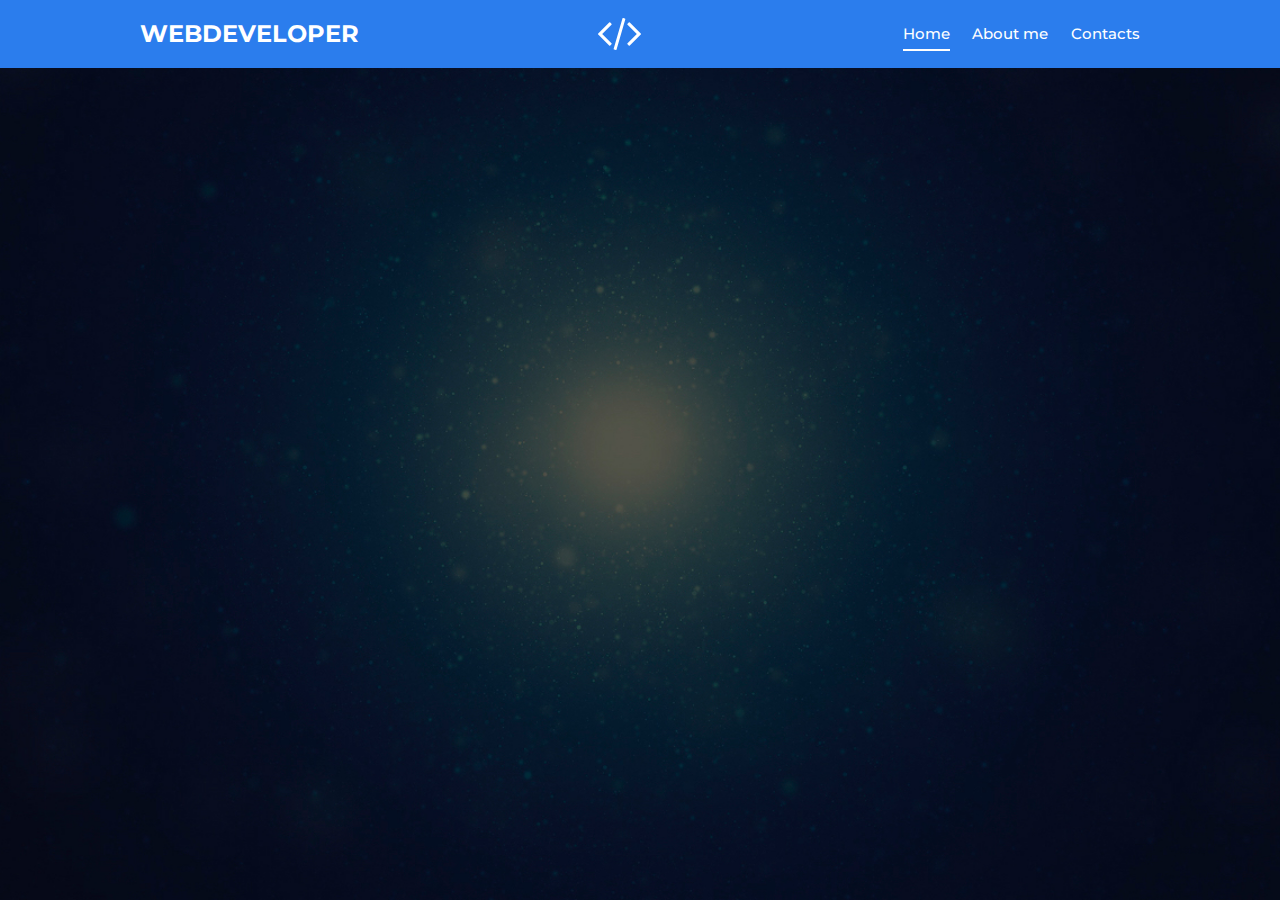
==== Personal-Folio-Page/index.html @ 01d0a5a3 "add header block" ====
<!DOCTYPE html>
<html lang="ru">
	<head>
		<title>Personal Folio</title>
        <link href="https://fonts.googleapis.com/css?family=Montserrat:300,400,500,700&display=swap&subset=cyrillic" rel="stylesheet">
		<link rel="stylesheet" href="css/style.css">
		<meta charset="UTF-8">
		<meta name="viewport" content="width=device-width">
	</head>
	<body>

		<div class="page">
            <header class="header">
                <div class="container">
                    <div class="header-inner">
                        <div class="header-brand">
                            WEBDEVELOPER
                        </div>
                        <div class="header-logo">
                            <img src="img/code.svg" alt="">
                        </div>
                        <nav class="header-nav">
                            <a class="header-nav-link active" href="#">Home</a>
                            <a class="header-nav-link" href="#">About me</a>
                            <a class="header-nav-link" href="#">Contacts</a>
                        </nav>
                    </div>
                </div>
            </header>
		</div>

		<script src="js/script.js"></script>
	</body>
</html>
---- Personal-Folio-Page/css/style.css ----
*,*:before,*:after{
	padding: 0;
	margin: 0;
	border: 0;
	box-sizing: border-box;
}

html,body{
    font-size: 15px;
}
body {
    margin: 0;

    font-family: 'Montserrat', sans-serif;
    font-size: 1rem;
    line-height: 1.6;
}

h1, h2, h3, h4, h5, h6 {
    margin: 0;
}

p {
    margin: 0 0 10px;
}
.container {
    width: 100%;
    max-width: 1000px;
    margin: 0 auto;
}
.page {
    width: 100%;
    height: 100vh;

    background: #000 url("../img/bg.jpg") center no-repeat;
    background-size: cover;
}

.header {
    padding: 1rem 0;
   background: #2b7ded;
}
.header-inner {
    display: flex;
    justify-content: space-between;
    align-items: center;
}
.header-brand {
    font-size: 24px;
    color: rgb(255, 255, 255);
    font-weight: bold;
    text-transform: uppercase;
}
.header-logo img {
    display: block;
}
.header-nav {
    display: flex;
}
.header-nav-link {
    margin-left: 1.5rem;
    font-size: 15px;
    color: rgb(255, 255, 255);
    font-size: 1rem;
    font-weight: 500;
    text-decoration: none;
    transition: color .2s linear;
}
.header-nav-link:hover {
    color: #b2e3fd;
}
.header-nav-link.active {
    position: relative;
}
.header-nav-link.active:after {
    content: "";
    width: 100%;
    height: 2px;

    background-color: #fff;
    position: absolute;
    left: 0;
    bottom: -5px;
}
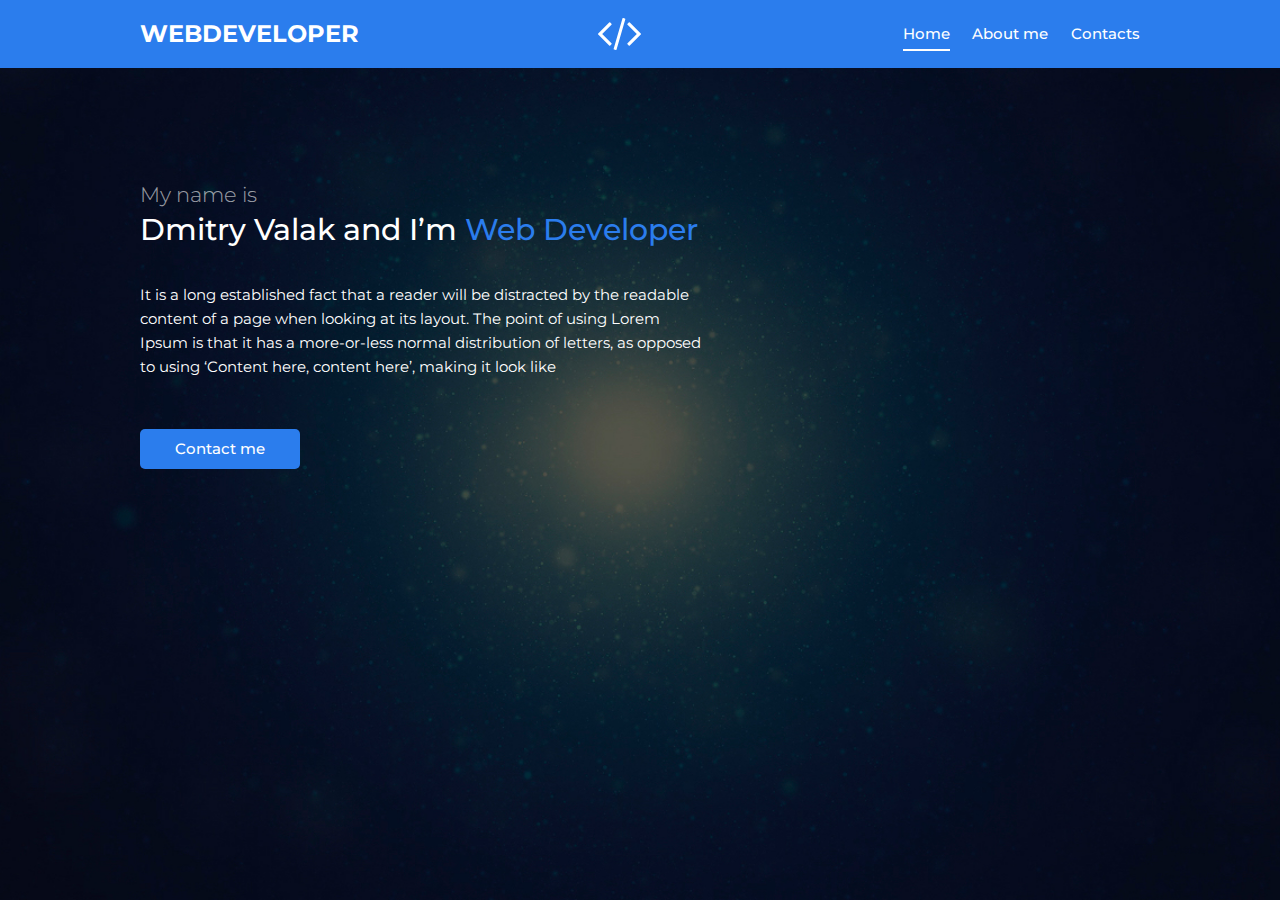
==== commit 2dee24e2: "add content block" ====
--- a/Personal-Folio-Page/index.html
+++ b/Personal-Folio-Page/index.html
@@ -27,6 +27,17 @@
                     </div>
                 </div>
             </header>
+
+            <div class="container">
+                <div class="content">
+                    <h2 class="subtitle">My name is</h2>
+                    <h1 class="title">Dmitry Valak and I’m <span>Web Developer</span></h1>
+                    <div class="text">
+                        <p>It is a long established fact that a reader will be distracted by the readable content of a page when looking at its layout. The point of using Lorem Ipsum is that it has a more-or-less normal distribution of letters, as opposed to using ‘Content here, content here’, making it look like</p>
+                    </div>
+                    <a class="btn" href="#">Contact me</a>
+                </div>
+            </div>
 		</div>
 
 		<script src="js/script.js"></script>
--- a/Personal-Folio-Page/css/style.css
+++ b/Personal-Folio-Page/css/style.css
@@ -38,7 +38,8 @@
 
 .header {
     padding: 1rem 0;
-   background: #2b7ded;
+    background: #2b7ded;
+    margin-bottom: 110px;
 }
 .header-inner {
     display: flex;
@@ -81,4 +82,54 @@
     position: absolute;
     left: 0;
     bottom: -5px;
-}+}
+.content {
+    width: 565px;
+}
+
+.subtitle {
+    font-size: 1.4rem;
+    color: rgba(255, 255, 255, .6);
+    font-weight: 300;
+}
+
+.title {
+    margin-bottom: 35px;
+
+    font-size: 2rem;
+    color: #fff;
+    font-weight: 500;
+    line-height: 1.2;
+}
+
+.title span {
+    color: #2B7DED;
+}
+
+.text {
+    margin-bottom: 50px;
+
+    font-size: 1rem;
+    color: #fff;
+}
+
+.btn {
+    display: inline-block;
+    padding: 12px 35px;
+
+    font-size: 1rem;
+    line-height: 1.1;
+    color: #fff;
+    font-weight: 500;
+    text-decoration: none;
+
+    background-color: #2B7DED;
+    border-radius: 5px;
+
+    transition: background .2s linear;
+}
+
+.btn:hover {
+    background-color: #1461cb;
+}
+
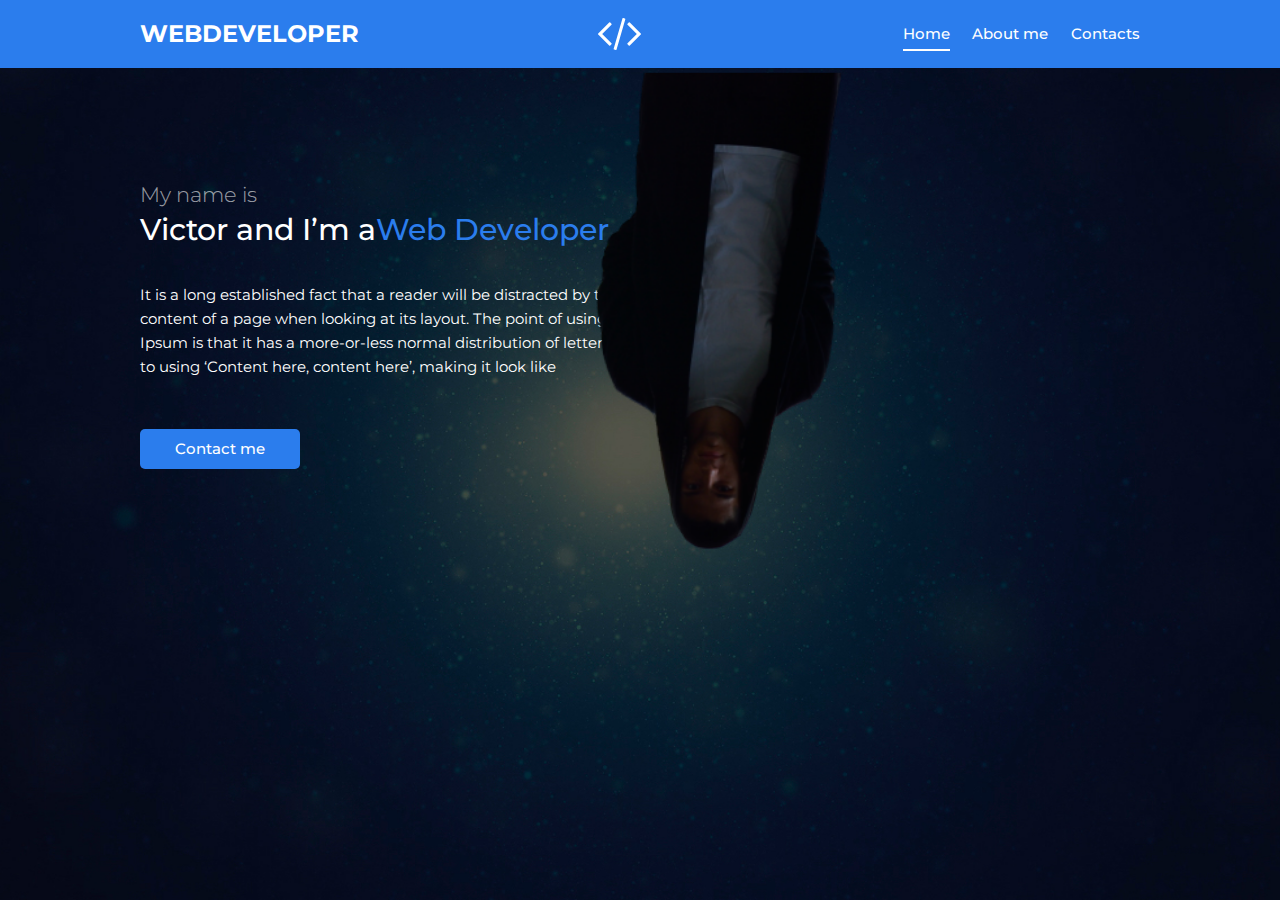
==== commit 3f146916: "add creator's photo" ====
--- a/Personal-Folio-Page/index.html
+++ b/Personal-Folio-Page/index.html
@@ -31,13 +31,16 @@
             <div class="container">
                 <div class="content">
                     <h2 class="subtitle">My name is</h2>
-                    <h1 class="title">Dmitry Valak and I’m <span>Web Developer</span></h1>
+                    <h1 class="title">Victor and I’m a<span>Web Developer</span></h1>
                     <div class="text">
                         <p>It is a long established fact that a reader will be distracted by the readable content of a page when looking at its layout. The point of using Lorem Ipsum is that it has a more-or-less normal distribution of letters, as opposed to using ‘Content here, content here’, making it look like</p>
                     </div>
                     <a class="btn" href="#">Contact me</a>
                 </div>
             </div>
+
+            <img class="author" src="img/ph.png" alt="">
+
 		</div>
 
 		<script src="js/script.js"></script>
--- a/Personal-Folio-Page/css/style.css
+++ b/Personal-Folio-Page/css/style.css
@@ -31,6 +31,7 @@
 .page {
     width: 100%;
     height: 100vh;
+    position: relative;
 
     background: #000 url("../img/bg.jpg") center no-repeat;
     background-size: cover;
@@ -133,3 +134,15 @@
     background-color: #1461cb;
 }
 
+.author {
+    position: absolute;
+    transform: rotate(180deg) scale(1.3);
+    top: 134px;
+    right: 30%;
+}
+.author:hover {
+    position: absolute;
+    transform: rotate(0deg) scale(1.3);
+    right: 20%;
+    transition: .2s linear;
+}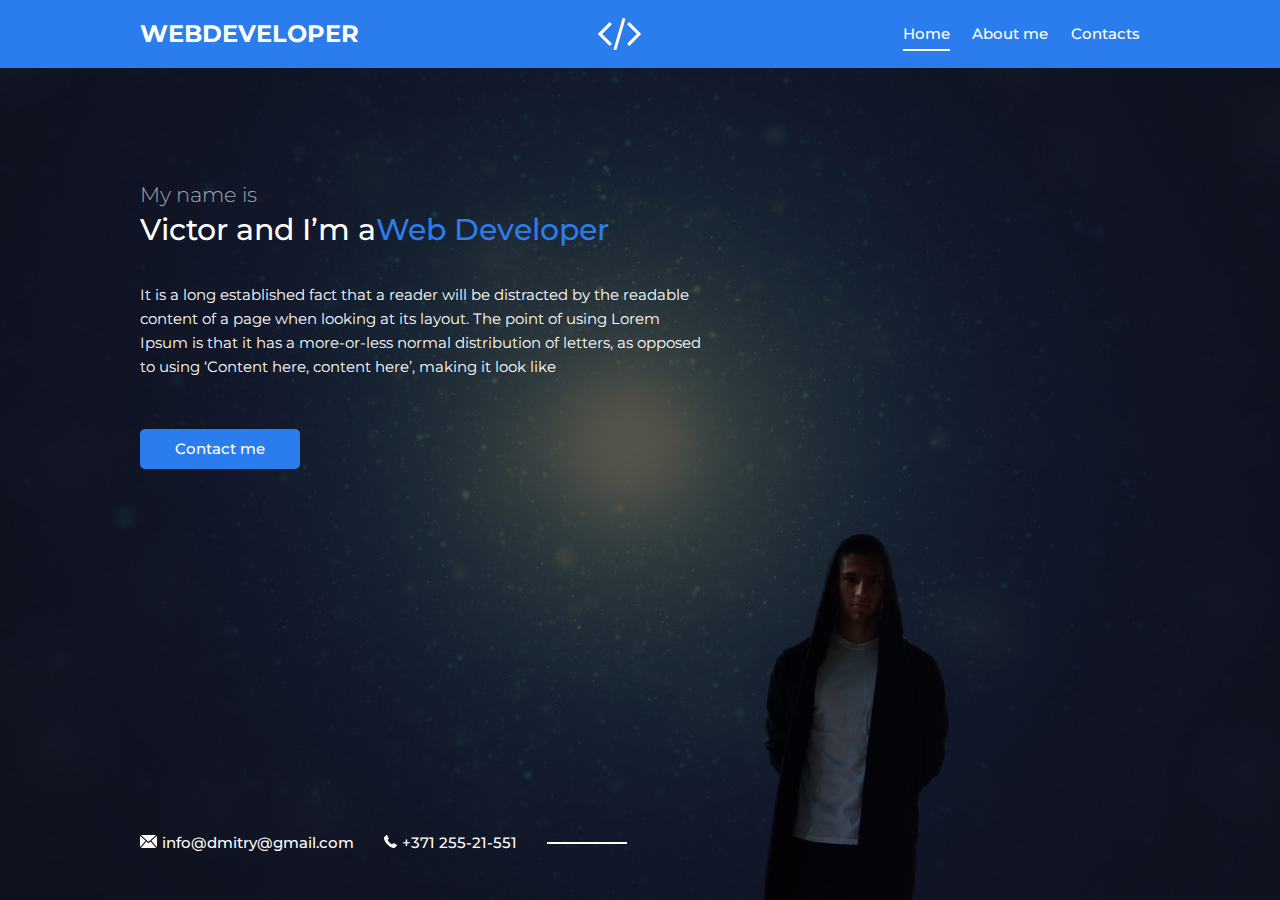
==== commit 48fb5243: "add contacts page, add forms, fix tag main," ====
--- a/Personal-Folio-Page/index.html
+++ b/Personal-Folio-Page/index.html
@@ -20,24 +20,39 @@
                             <img src="img/code.svg" alt="">
                         </div>
                         <nav class="header-nav">
-                            <a class="header-nav-link active" href="#">Home</a>
-                            <a class="header-nav-link" href="#">About me</a>
-                            <a class="header-nav-link" href="#">Contacts</a>
+                            <a class="header-nav-link active" href="index.html">Home</a>
+                            <a class="header-nav-link" href="about.html">About me</a>
+                            <a class="header-nav-link" href="contacts.html">Contacts</a>
                         </nav>
                     </div>
                 </div>
             </header>
 
             <div class="container">
-                <div class="content">
-                    <h2 class="subtitle">My name is</h2>
-                    <h1 class="title">Victor and I’m a<span>Web Developer</span></h1>
+                <main class="content">
+                    <div class="content-header">
+                        <h2 class="subtitle">My name is</h2>
+                        <h1 class="title">Victor and I’m a<span>Web Developer</span></h1>
+                    </div>
                     <div class="text">
                         <p>It is a long established fact that a reader will be distracted by the readable content of a page when looking at its layout. The point of using Lorem Ipsum is that it has a more-or-less normal distribution of letters, as opposed to using ‘Content here, content here’, making it look like</p>
                     </div>
                     <a class="btn" href="#">Contact me</a>
+                </main>
+            </div>
+
+            <footer class="footer">
+                <div class="container">
+                    <div class="contacts">
+                        <a class="contacts-link" href="mailto:info@dmitry@gmail.com ">
+                            <img class="contacts-icon" src="img/mail.svg" alt="">info@dmitry@gmail.com
+                        </a>
+                        <a class="contacts-link" href="tel:+37125521551">
+                            <img class="contacts-icon" src="img/tel.svg" alt="">+371 255-21-551
+                        </a>
+                    </div>
                 </div>
-            </div>
+            </footer>
 
             <img class="author" src="img/ph.png" alt="">
 
--- a/Personal-Folio-Page/css/style.css
+++ b/Personal-Folio-Page/css/style.css
@@ -35,6 +35,7 @@
 
     background: #000 url("../img/bg.jpg") center no-repeat;
     background-size: cover;
+    z-index: 0;
 }
 
 .header {
@@ -87,6 +88,9 @@
 .content {
     width: 565px;
 }
+.content-header {
+    margin-bottom: 35px;
+}
 
 .subtitle {
     font-size: 1.4rem;
@@ -95,8 +99,7 @@
 }
 
 .title {
-    margin-bottom: 35px;
-
+    margin-bottom: 10px;
     font-size: 2rem;
     color: #fff;
     font-weight: 500;
@@ -118,12 +121,15 @@
     display: inline-block;
     padding: 12px 35px;
 
+    font-family: inherit;
     font-size: 1rem;
     line-height: 1.1;
     color: #fff;
     font-weight: 500;
     text-decoration: none;
 
+    cursor: pointer;
+    border: 0;
     background-color: #2B7DED;
     border-radius: 5px;
 
@@ -133,16 +139,101 @@
 .btn:hover {
     background-color: #1461cb;
 }
+.btn-full{
+    display: block;
+    width: 100%;
+}
 
 .author {
     position: absolute;
-    transform: rotate(180deg) scale(1.3);
-    top: 134px;
-    right: 30%;
-}
-.author:hover {
-    position: absolute;
-    transform: rotate(0deg) scale(1.3);
-    right: 20%;
-    transition: .2s linear;
+
+    right: 20px;
+    bottom: 0;
+
+    z-index: -1;
+}
+
+
+
+.footer {
+    width: 100%;
+
+    position: absolute;
+    bottom: 45px;
+    left: 0;
+}
+
+
+
+.contacts {
+    display: flex;
+    align-items: center;
+}
+
+.contacts-link {
+    margin-right: 2rem;
+
+    font-size: 1rem;
+    color: #fff;
+    text-decoration: none;
+    font-weight: 500;
+}
+
+.contacts-link:last-child {
+    margin-right: 0;
+    position: relative;
+}
+
+.contacts-link:last-child:after {
+    content: "";
+    display: block;
+    width: 80px;
+    height: 2px;
+    margin-left: 2rem;
+
+    background-color: #fff;
+    pointer-events: none;
+
+    position: absolute;
+    left: 100%;
+    top: 11px;
+}
+
+.contacts-link:hover {
+    text-decoration: underline;
+}
+
+.contacts-icon {
+    margin-right: 5px;
+}
+
+.form {
+    width: 100%;
+    max-width: 280px;
+}
+.form-group {
+    margin-bottom: 20px;
+}
+
+.input, 
+.textarea {
+    display: block;
+    width: 100%;
+    padding: 12px 18px;
+
+    font-family: inherit;
+    font-size: 1rem;
+    color: #fff;
+
+    border: 0;
+    background-color: rgba(255, 255, 255, .1);
+    border-radius: 5px;
+}
+.textarea{
+    height: 100px;
+    resize: none;
+}
+.input::placeholder,
+.textarea::placeholder {
+    color: #fff;
 }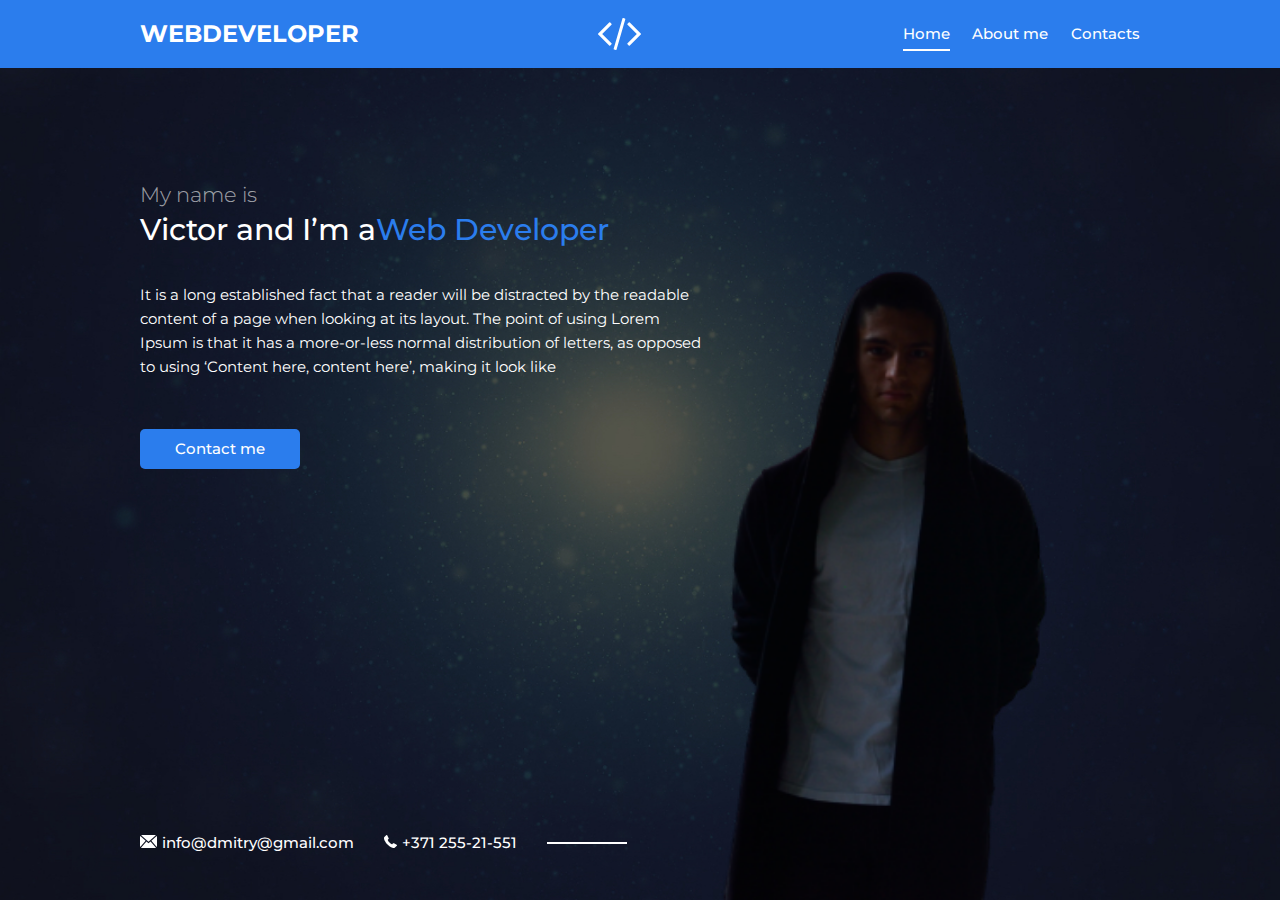
==== commit 56ba0ec5: "add media styles for display adaptation" ====
--- a/Personal-Folio-Page/index.html
+++ b/Personal-Folio-Page/index.html
@@ -5,7 +5,7 @@
         <link href="https://fonts.googleapis.com/css?family=Montserrat:300,400,500,700&display=swap&subset=cyrillic" rel="stylesheet">
 		<link rel="stylesheet" href="css/style.css">
 		<meta charset="UTF-8">
-		<meta name="viewport" content="width=device-width">
+		<meta name="viewport" content="width=device-width, initial-scale=1">
 	</head>
 	<body>
 
--- a/Personal-Folio-Page/css/style.css
+++ b/Personal-Folio-Page/css/style.css
@@ -25,8 +25,9 @@
 }
 .container {
     width: 100%;
-    max-width: 1000px;
+    max-width: 1030px;
     margin: 0 auto;
+    padding: 0 1rem;
 }
 .page {
     width: 100%;
@@ -36,6 +37,7 @@
     background: #000 url("../img/bg.jpg") center no-repeat;
     background-size: cover;
     z-index: 0;
+    overflow: hidden;
 }
 
 .header {
@@ -86,7 +88,9 @@
     bottom: -5px;
 }
 .content {
-    width: 565px;
+    max-width: 565px;
+    height: 100%;
+    width: 100%;
 }
 .content-header {
     margin-bottom: 35px;
@@ -146,24 +150,18 @@
 
 .author {
     position: absolute;
-
-    right: 20px;
+    height: 1000px;
+    right: -200px;
     bottom: 0;
-
     z-index: -1;
 }
 
-
-
 .footer {
     width: 100%;
-
     position: absolute;
     bottom: 45px;
     left: 0;
 }
-
-
 
 .contacts {
     display: flex;
@@ -236,4 +234,61 @@
 .input::placeholder,
 .textarea::placeholder {
     color: #fff;
+}
+@media (max-width: 1441px) {
+    .author {
+        height: 900px;
+        right: -400px;
+    }
+}
+@media (max-width: 1281px) {
+    .author {
+        height: 700px;
+        right: -300px;
+    }
+}
+
+@media (max-width: 1000px) {
+    .author {
+        display: none;
+    }
+}
+
+@media (max-width: 767px) {
+    
+    .header-logo {
+        display: none;
+    }
+
+    .header-brand {
+        font-size: 1.2rem;
+    }
+}
+
+@media (max-width: 565px) {
+    .content {
+        text-align: center;
+    }
+    .contacts-link:last-child:after {
+        display: none;
+    }
+    .header-inner {
+        flex-direction: column;
+    }
+    .header-brand {
+        margin-bottom: 1rem;
+    }
+    .contacts {
+        flex-direction: column;
+    }
+    .contacts-link {
+        margin-right: 0;
+        margin-bottom: .5rem;
+    }
+    .contacts-link:last-child {
+        margin-bottom: 0;
+    }
+    .page {
+        height: auto;
+    }
 }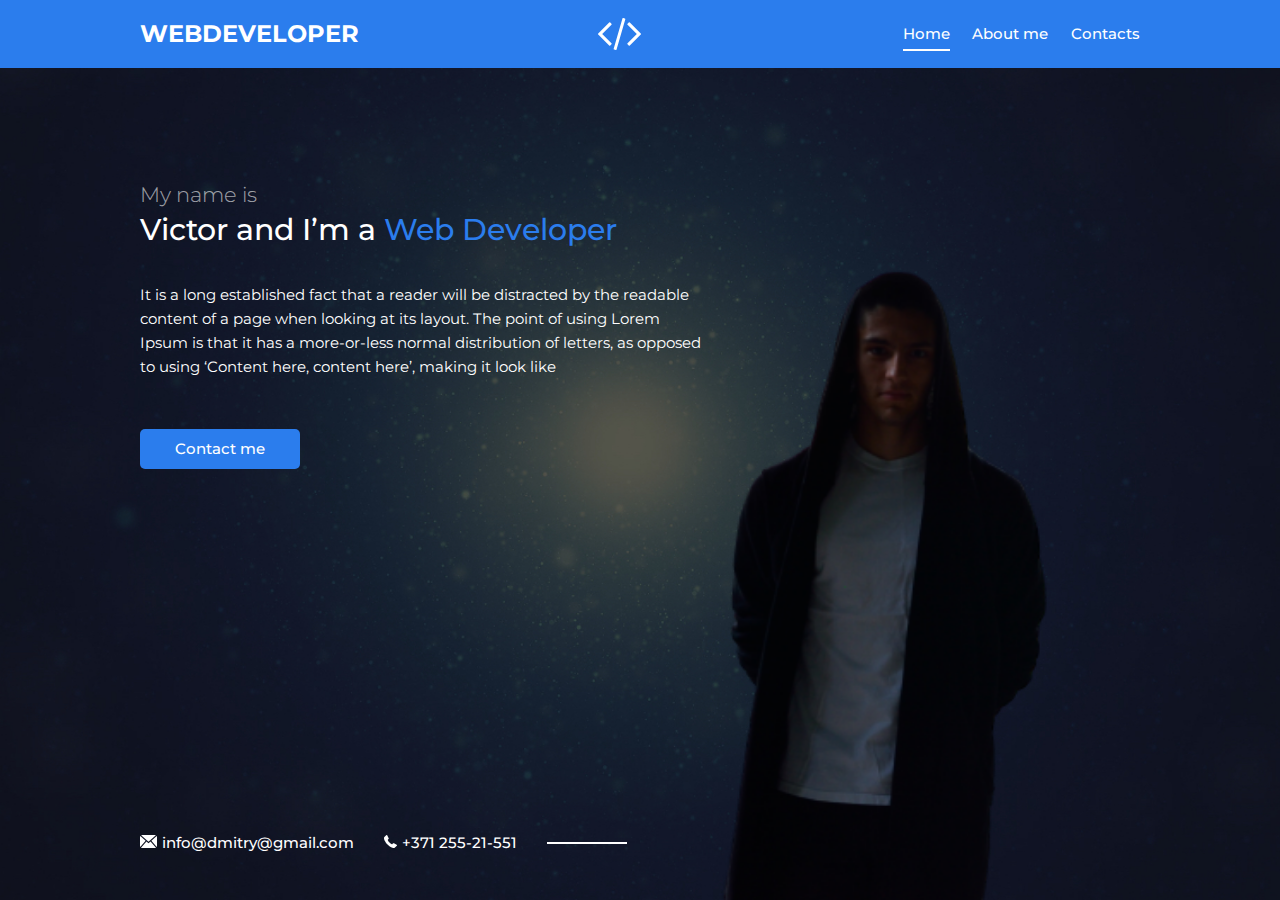
==== commit 21b80153: "add finale adaptation for mobile devices" ====
--- a/Personal-Folio-Page/index.html
+++ b/Personal-Folio-Page/index.html
@@ -32,19 +32,19 @@
                 <main class="content">
                     <div class="content-header">
                         <h2 class="subtitle">My name is</h2>
-                        <h1 class="title">Victor and I’m a<span>Web Developer</span></h1>
+                        <h1 class="title">Victor and I’m a <span>Web Developer</span></h1>
                     </div>
                     <div class="text">
                         <p>It is a long established fact that a reader will be distracted by the readable content of a page when looking at its layout. The point of using Lorem Ipsum is that it has a more-or-less normal distribution of letters, as opposed to using ‘Content here, content here’, making it look like</p>
                     </div>
-                    <a class="btn" href="#">Contact me</a>
+                    <a class="btn" href="contacts.html">Contact me</a>
                 </main>
             </div>
 
             <footer class="footer">
                 <div class="container">
                     <div class="contacts">
-                        <a class="contacts-link" href="mailto:info@dmitry@gmail.com ">
+                        <a class="contacts-link" href="mailto:info@victor@gmail.com ">
                             <img class="contacts-icon" src="img/mail.svg" alt="">info@dmitry@gmail.com
                         </a>
                         <a class="contacts-link" href="tel:+37125521551">
--- a/Personal-Folio-Page/css/style.css
+++ b/Personal-Folio-Page/css/style.css
@@ -32,6 +32,7 @@
 .page {
     width: 100%;
     height: 100vh;
+    min-height: 770px;
     position: relative;
 
     background: #000 url("../img/bg.jpg") center no-repeat;
@@ -249,13 +250,16 @@
 }
 
 @media (max-width: 1000px) {
+
+}
+
+@media (max-width: 767px) {
     .author {
         display: none;
     }
-}
-
-@media (max-width: 767px) {
-    
+    .header {
+        margin-bottom: 50px;
+    }
     .header-logo {
         display: none;
     }
@@ -263,20 +267,21 @@
     .header-brand {
         font-size: 1.2rem;
     }
-}
-
-@media (max-width: 565px) {
+    .page {
+        min-height: 100vh;
+        height: auto;
+        padding-bottom: 1rem;
+    }
+    .form {
+        margin: 0 auto;
+    }
+    .footer {
+        position: static;
+    }
     .content {
+        max-width: none;
+        margin-bottom: 50px;
         text-align: center;
-    }
-    .contacts-link:last-child:after {
-        display: none;
-    }
-    .header-inner {
-        flex-direction: column;
-    }
-    .header-brand {
-        margin-bottom: 1rem;
     }
     .contacts {
         flex-direction: column;
@@ -288,7 +293,33 @@
     .contacts-link:last-child {
         margin-bottom: 0;
     }
+    .contacts-link:last-child:after {
+        display: none;
+    }
+}
+
+@media (max-width: 565px) {
+
+    .content {
+        text-align: center;
+    }
+
+    .header-inner {
+        flex-direction: column;
+    }
+    .header-brand {
+        margin-bottom: 1rem;
+    }
     .page {
+        min-height: 100vh;
         height: auto;
     }
+}
+@media (max-width: 320px) {
+    .title {
+        font-size: 1.6rem;
+    }
+    .subtitle {
+        font-size: 1.2rem;
+    }
 }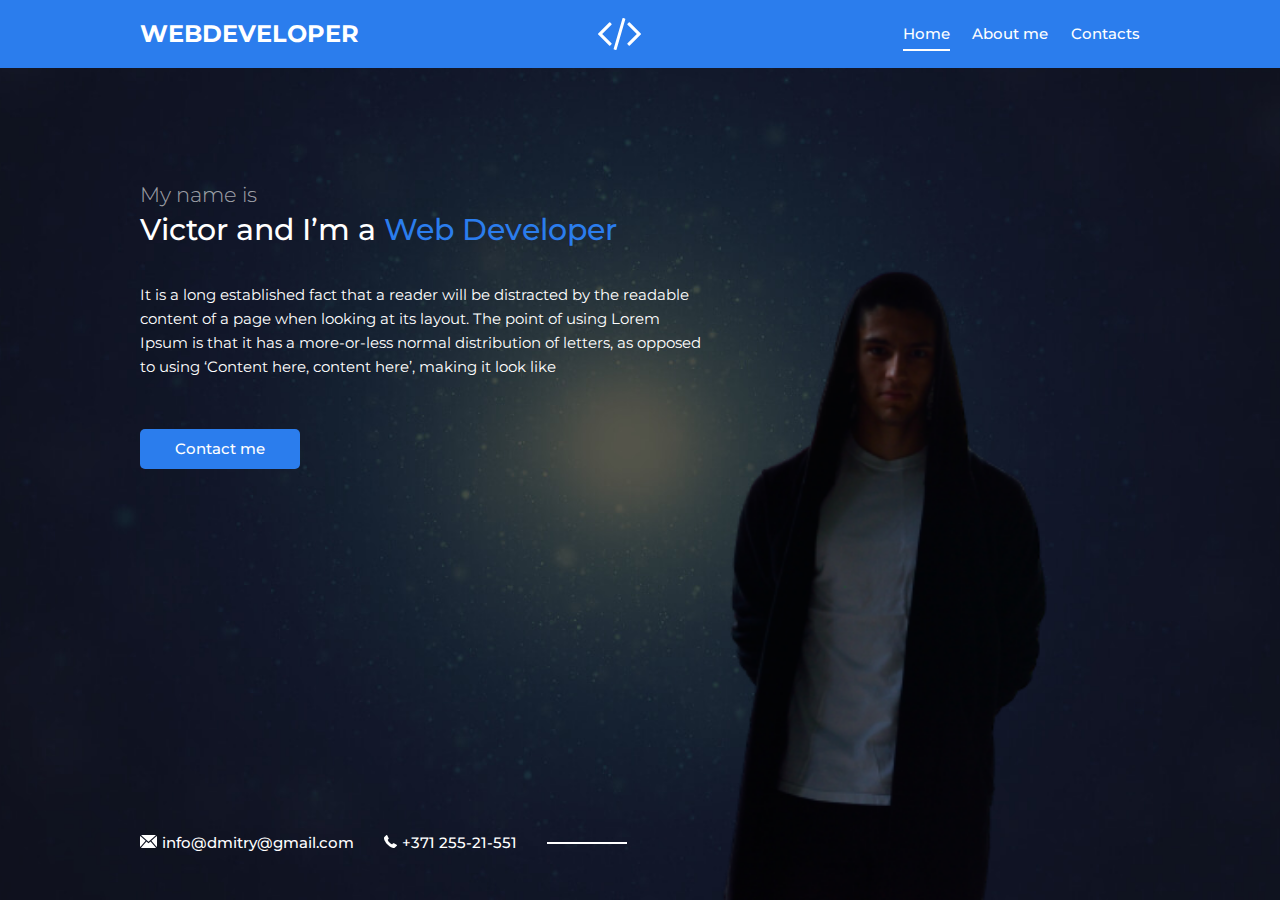
==== commit ee3d4414: "add favicons, tinyfy bacground img" ====
--- a/Personal-Folio-Page/index.html
+++ b/Personal-Folio-Page/index.html
@@ -2,10 +2,13 @@
 <html lang="ru">
 	<head>
 		<title>Personal Folio</title>
+		<meta charset="UTF-8">
+		<meta name="viewport" content="width=device-width, initial-scale=1">
         <link href="https://fonts.googleapis.com/css?family=Montserrat:300,400,500,700&display=swap&subset=cyrillic" rel="stylesheet">
 		<link rel="stylesheet" href="css/style.css">
-		<meta charset="UTF-8">
-		<meta name="viewport" content="width=device-width, initial-scale=1">
+        <link rel="icon" type="image/png" href="img/favicon.png">
+        <meta name="description" content="сайты на заказ">
+        <meta name="keywords" content="создание сайтов на заказ">
 	</head>
 	<body>
 
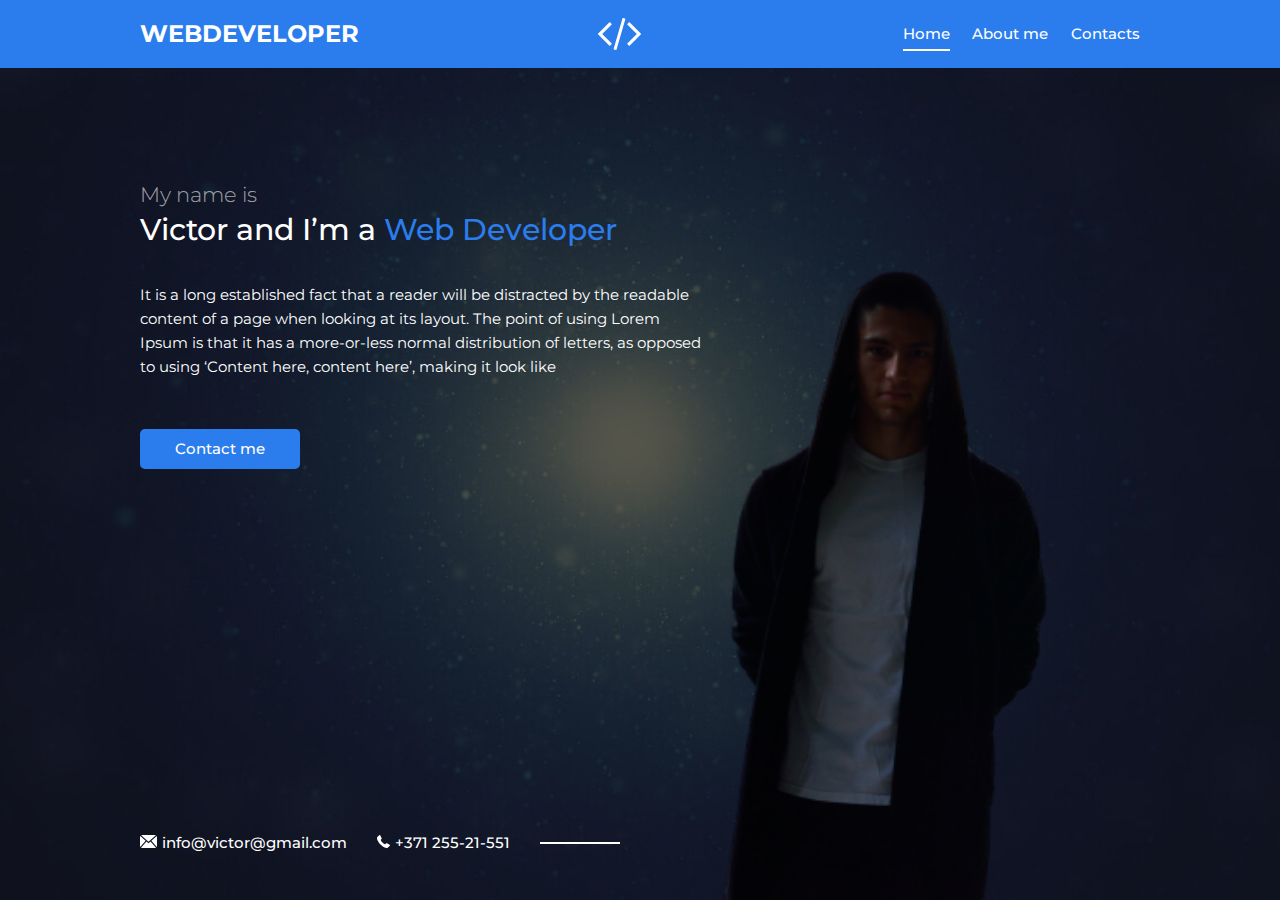
==== commit 621430ad: "v" ====
--- a/Personal-Folio-Page/index.html
+++ b/Personal-Folio-Page/index.html
@@ -48,7 +48,7 @@
                 <div class="container">
                     <div class="contacts">
                         <a class="contacts-link" href="mailto:info@victor@gmail.com ">
-                            <img class="contacts-icon" src="img/mail.svg" alt="">info@dmitry@gmail.com
+                            <img class="contacts-icon" src="img/mail.svg" alt="">info@victor@gmail.com
                         </a>
                         <a class="contacts-link" href="tel:+37125521551">
                             <img class="contacts-icon" src="img/tel.svg" alt="">+371 255-21-551
